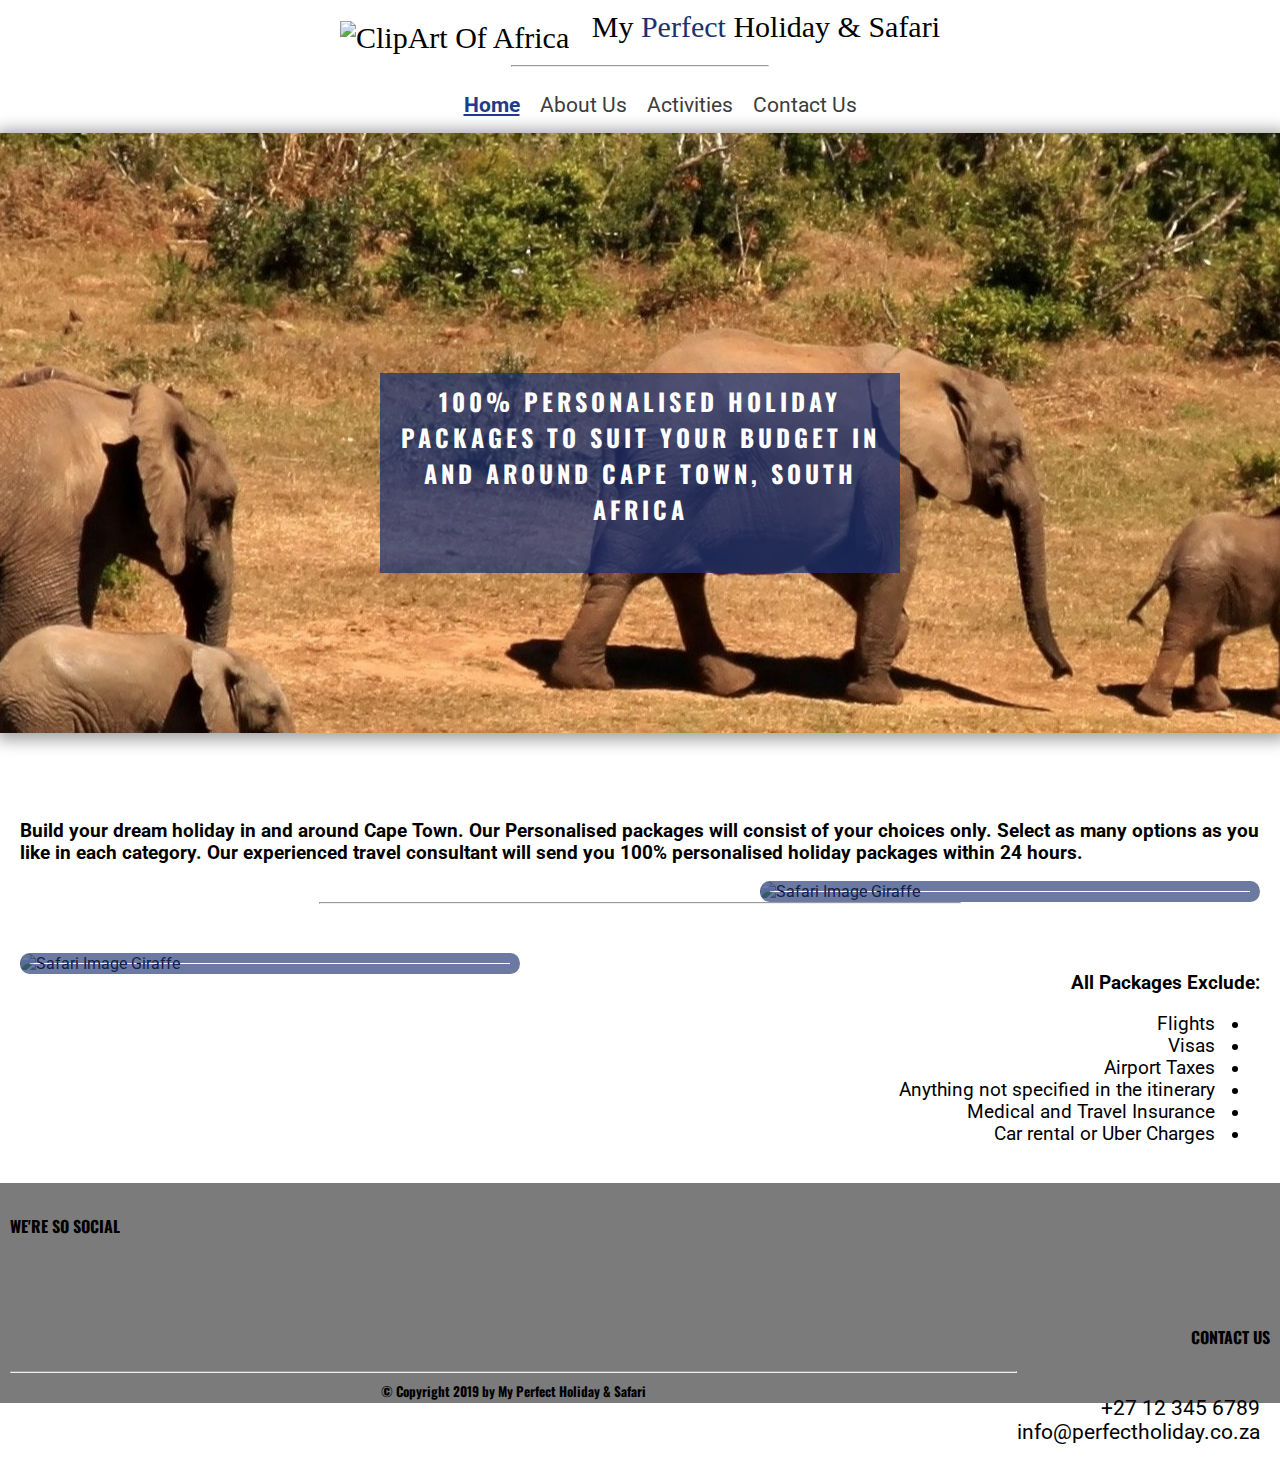
==== index.html @ b5015d18 "Added footer styling and ul" ====
<!DOCTYPE html>
<html lang="en">
<head>
    <meta charset="UTF-8">
    <meta http-equiv="X-UA-Compatible" content="IE=edge">
    <meta name="viewport" content="width=device-width, initial-scale=1.0">
    
    <link href="https://cdn.jsdelivr.net/npm/bootstrap@5.2.0-beta1/dist/css/bootstrap.min.css" rel="stylesheet" integrity="sha384-0evHe/X+R7YkIZDRvuzKMRqM+OrBnVFBL6DOitfPri4tjfHxaWutUpFmBp4vmVor" crossorigin="anonymous">
    <link rel="stylesheet" href="assets/css/styles.css">

    <title>My Perfect Holiday & Safari</title>

</head>
<body>
    <header>
        <!-- Logo -->
        <div id="logo-div">
            <div id="logo">
                <img src="assets/images/africa.svg" alt="ClipArt Of Africa" id="africa-svg">
            </div>
            &nbsp; 
            <div id="logo-text">
                <p>My <span>Perfect</span> Holiday & Safari</p>
            </div>
            <hr>
        </div>
        <!-- Navigation -->
        <nav>
            <ul>
                <li><a href="index.html" id="active">Home</a></li>
                <li><a href="about-us.html">About Us</a></li>
                <li><a href="activities.html">Activities</a></li>
                <li><a href="contact-us.html">Contact Us</a></li>
            </ul>
        </nav>
    </header>

    <!-- Top Image -->
    <section id="top-image-outer">
        <div id="top-image"></div>
        <div id="cover-text">
            <h2>100% Personalised Holiday packages to suit your budget in and around Cape Town, South Africa</h2>
        </div>
    </section>
<br>
    <!-- Information Section -->
    <section class="row info-section">
        <div class="col-md-5">
            <h3>
                Build your dream holiday in and around Cape Town.
                Our Personalised packages will consist of your choices only.
                Select as many options as you like in each category.
                Our experienced travel consultant will send you 100%
                personalised holiday packages within 24 hours.
            </h3>
        </div>
        <div class="col-md-2"></div>
        <div class="col-md-5">
            <img src="assets/images/home-image-1.jpeg" alt="Safari Image Giraffe" class="image-right">
        </div>
    </section>
<br>
    <hr id="info-hr">

    <section class="row info-section">
        <div class="col-md-5">
            <img src="assets/images/home-image-2.jpeg" alt="Safari Image Giraffe" class="image-left">
        </div>
        <div class="col-md-2"></div>
        <div class="col-md-5">
            <h3 id="list">
                All Packages Exclude:
                <ul dir="rtl">
                    <li>&nbsp;Flights</li>
                    <li>&nbsp;Visas</li>
                    <li>&nbsp;Airport Taxes</li>
                    <li>&nbsp;Anything not specified in the itinerary</li>
                    <li>&nbsp;Medical and Travel Insurance</li>
                    <li>&nbsp;Car rental or Uber Charges</li>
                </ul>
            </h3>
        </div>
    </section>

    <!-- Footer -->
    <br>
    <footer>
        <div class="row">
            <div class="col-md-6" id="left">
                <h4>We're So Social</h4>
                <ul>
                    <li><a href="www.facebook.com" target="_blank"><i class="fa-brands fa-facebook"></i></a></li>
                    <li><a href="www.instagram.com" target="_blank"><i class="fa-brands fa-instagram"></i></a></li>
                    <li><a href="www.twitter.com" target="_blank"><i class="fa-brands fa-twitter"></i></a></li>
                    <li><a href="www.pinterest.com" target="_blank"><i class="fa-brands fa-pinterest-p"></i></a></li>
                </ul>
            </div>
            <div class="col-md-6" id="right">
                <h4>Contact Us</h4>
                <ul id="footer-contact">
                    <li>+27 12 345 6789</li>
                    <li><a href="mailto: info@perfectholiday.co.za" type="email">info@perfectholiday.co.za</a></li>
                </ul>
            </div>
        </div>
        <hr>
        <h5>&copy; Copyright 2019 by My Perfect Holiday & Safari</h5>
    </footer>
</body>

<script src="https://kit.fontawesome.com/a8fb30ffb7.js" crossorigin="anonymous"></script>
</html>
---- assets/css/styles.css ----
@import url('https://fonts.googleapis.com/css2?family=Oswald&family=Roboto:wght@300&display=swap');

body {
    margin: 0 auto;
}

/* Header styling */

#logo-div hr {
    width: 20%;
    align-items: center;
    margin: 0 auto;
}

header {
    margin: 0 auto;
    text-align: center;
}

header div {
    display: inline-block;
    margin: 10px 0;
}

#africa-svg {
    height: 50px;
    width: auto;
}

#logo-div {
    width: 100%;
    font-size: 30px;
}

#logo-text {
    text-align: left;
    vertical-align: super;
    margin: 0;
}

#logo-text p {
    transition: .2s all ease-in-out;
}

#logo-text p:hover {
    color: rgb(56, 34, 7);
    cursor: pointer;
}

div p {
    margin: 0;
}

div span {
    color: rgb(29, 49, 111);
}

#active {
    text-decoration: underline;
    color: rgb(32, 59, 139);
    font-weight: bold;
}

nav {
    width: 100%;
}

nav li {
    list-style: none;
    display: inline-block;
    padding: 0 8px;
    transition: .2s all ease-in-out;
}

nav a {
    text-decoration: none;
    font-size: 1.3em;
    color: rgb(60, 60, 60) ;
    font-family: Roboto, sans-serif;
}

nav a:hover {
    color: rgb(60, 60, 60) ;
}

nav li:hover {
    transform: scale(1.1);
}

/* Top Image */

#top-image-outer {
    height: 600px;
    width: 100%;
    overflow: hidden;
    position: relative;
    box-shadow: 2px 2px 15px 5px rgba(0,0,0,0.37);
}

#cover-text, #cover-text h2 {
    color: rgb(255, 255, 255);
    margin: 0;
}

#top-image {
    height: 600px;
    width: 100%;
    background: url("../images/top-image.jpeg") no-repeat center center;

    animation-name: zoom-effect;
    animation-duration: 8s;
    animation-fill-mode: forwards;
    
}

/* Animation keyframes */
@keyframes zoom-effect {
    from {
        transform: scale(1);
    }
    to {
        transform: scale(1.1);
    }
}

#cover-text {
    text-align: center;
    font-size: 100%;
    font-family: oswald, sans-serif;
    text-transform: uppercase;
    letter-spacing: 4px;
    width: 500px;
    height: 180px;
    padding: 10px;
    background-color: rgba(29, 49, 111, 0.736);
    left: 0;
    right: 0;
    top: 40%;
    margin: auto;
    position: absolute;
}
/* Home Info section */
.image-right {
    width: 500px;
    height: auto;
    float: right;
    border-radius: 10px;
    outline: 10px solid rgb(29, 49, 111, 0.65);
    outline-offset: -10px;
}

.image-left {
    width: 500px;
    height: auto;
    float: left;
    border-radius: 10px;
    outline: 10px solid rgb(29, 49, 111, 0.65);
    outline-offset: -10px;
}

.image-right:hover {
    outline: 10px solid rgb(29, 49, 111, 0.8);
    outline-offset: -10px;
}

.image-left:hover {
    outline: 10px solid rgb(29, 49, 111, 0.8);
    outline-offset: -10px;
}

.info-section {
    margin: 20px;
    padding-top: 30px;
    font-family: Roboto, sans-serif;
    vertical-align: middle;
    right: 0;
    left: 0;
}

.card {
    width: 80%;
    height: auto;
}

#info-hr {
    width: 50%;
    align-items: center;
    margin: 0 auto;
}

ul {
    list-style-image: url('../images/elephant-icon.svg');
    font-weight: 400 !important;
}

#list {
    font-weight: bold;
    text-align: right;
}

/* Footer */
footer {
    background-color: rgba(72, 72, 72, 0.722);
    height: 200px;
    font-family: Oswald, sans-serif;
    padding: 10px;
}

footer h4 {
    text-transform: uppercase;
}

footer ul {
    list-style: none;
    font-size: 25px;
    padding: 0;
}

footer li {
    display: inline;
    margin-right: 10px;
}

footer a {
    text-decoration: none;
    color: rgb(0, 0, 0);
    transition: .2s all ease-in-out;
}

footer a:hover {
    color: rgb(32, 59, 139);
}

#right {
    text-align: right;
}

#footer-contact {
    float: right;
    display: grid;
}

#footer-contact li {
    font-size: smaller;
    font-family: Roboto, sans-serif;
}

footer h5 {
    text-align: center;
    margin: 0 auto;
}
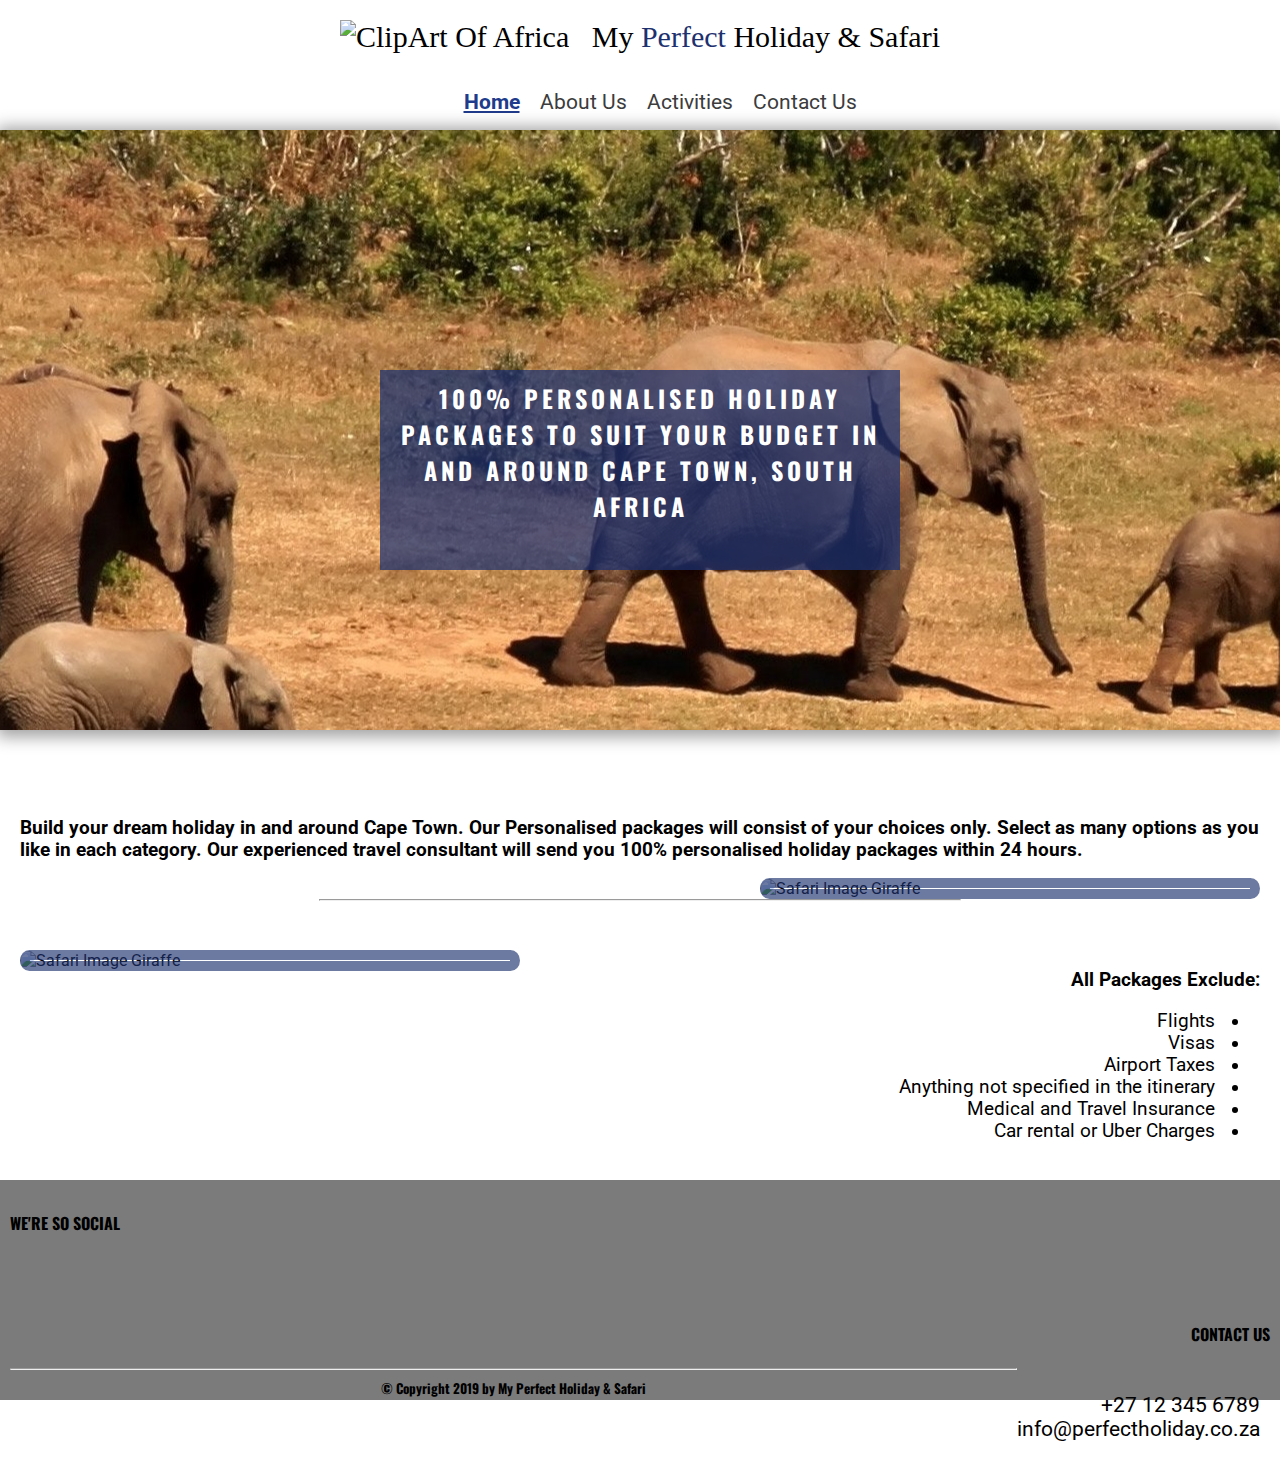
==== commit f00ab5dd: "Added Bootstrap link to all pages and removed vertical align style on header" ====
--- a/index.html
+++ b/index.html
@@ -9,7 +9,6 @@
     <link rel="stylesheet" href="assets/css/styles.css">
 
     <title>My Perfect Holiday & Safari</title>
-
 </head>
 <body>
     <header>
@@ -22,7 +21,6 @@
             <div id="logo-text">
                 <p>My <span>Perfect</span> Holiday & Safari</p>
             </div>
-            <hr>
         </div>
         <!-- Navigation -->
         <nav>
--- a/assets/css/styles.css
+++ b/assets/css/styles.css
@@ -34,7 +34,6 @@
 
 #logo-text {
     text-align: left;
-    vertical-align: super;
     margin: 0;
 }
 
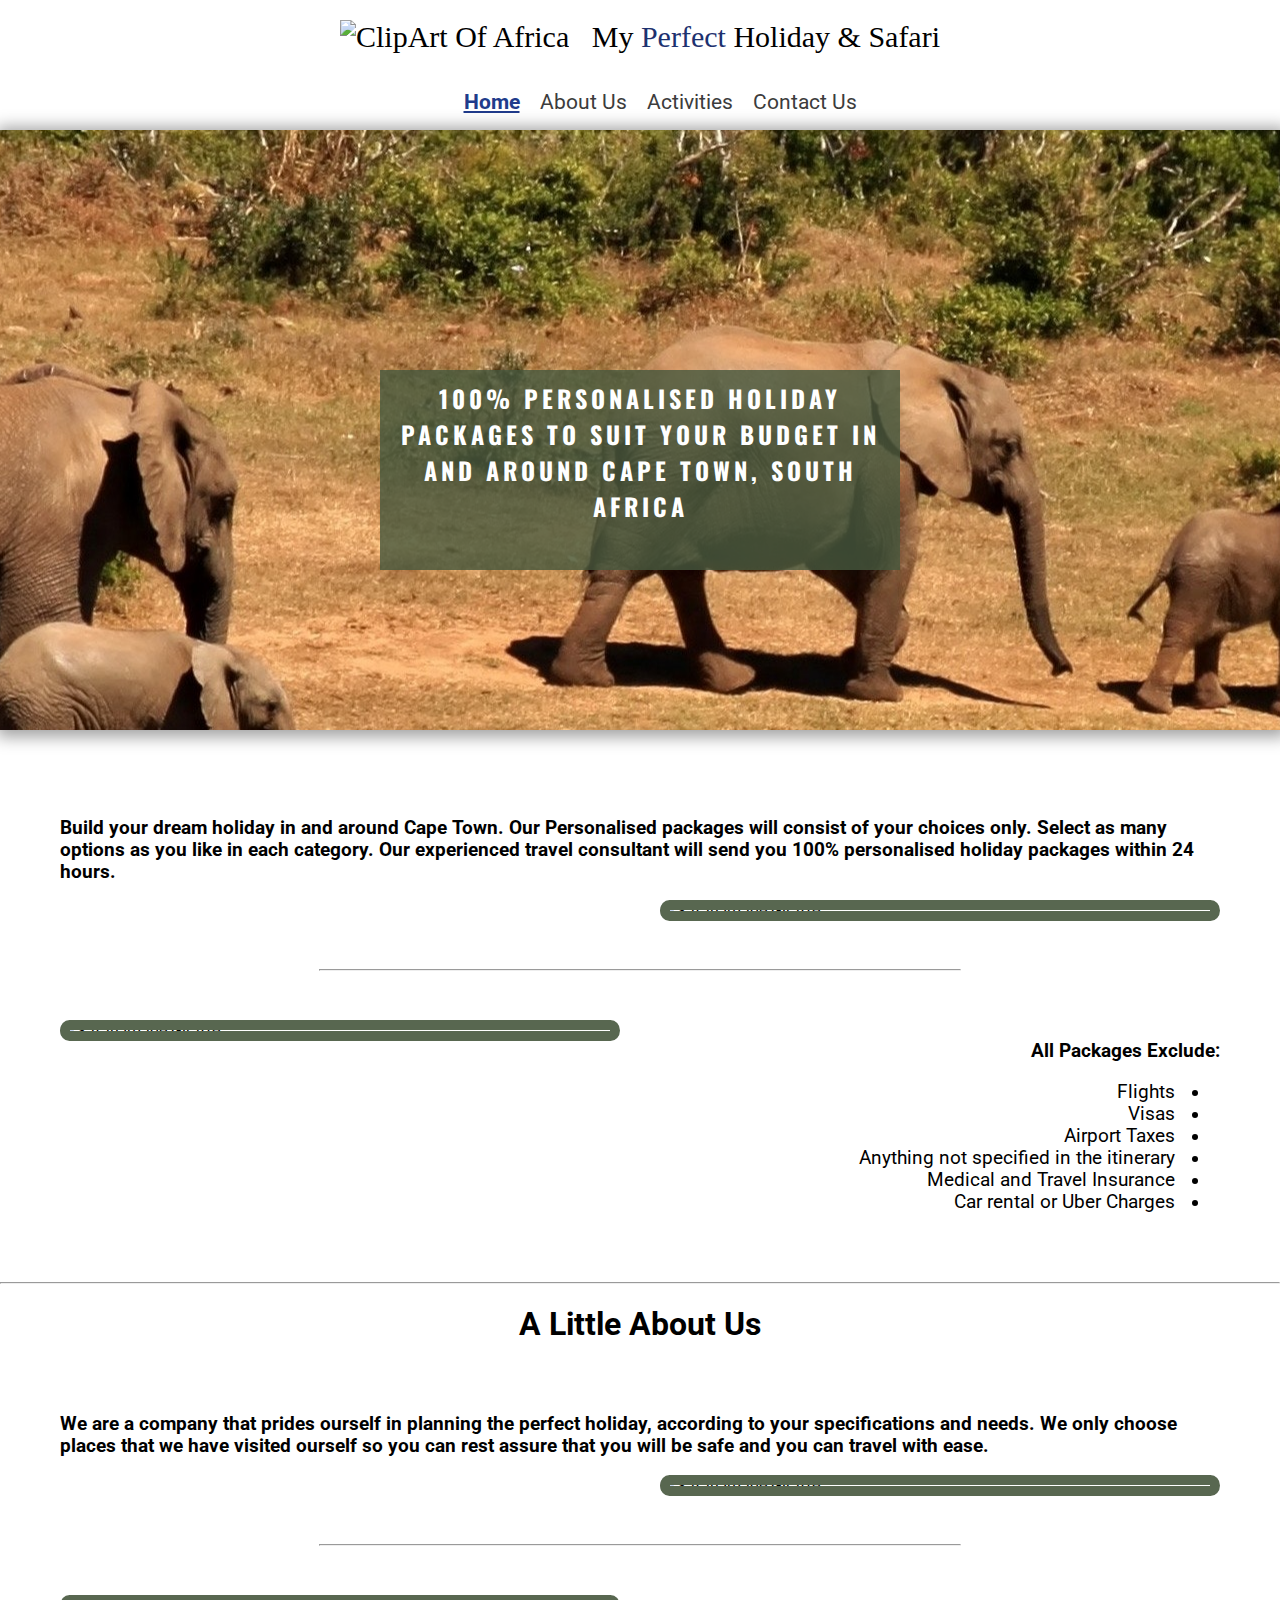
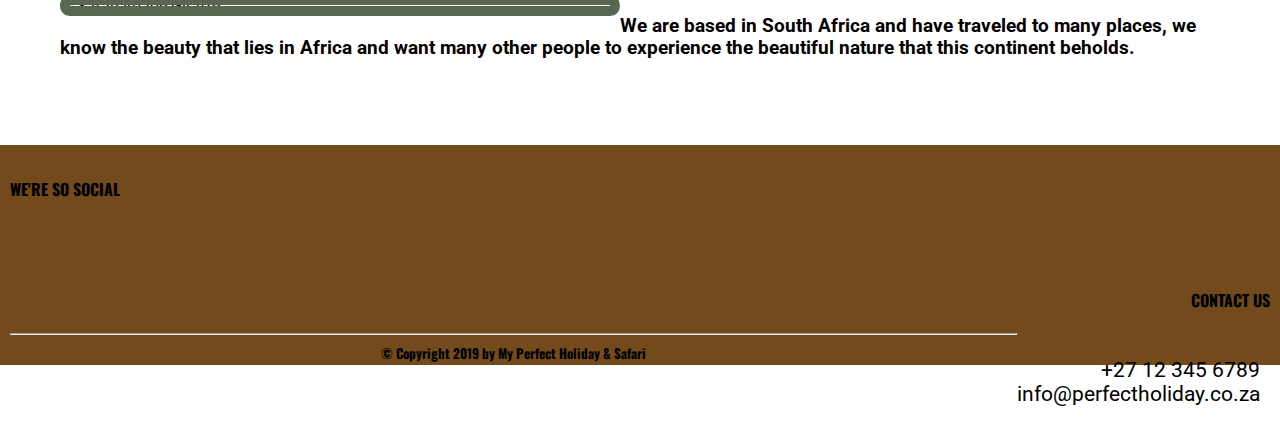
==== commit 31f02f20: "Change Color Scheme on Home page and added info from About Us page to Home Page" ====
--- a/index.html
+++ b/index.html
@@ -79,6 +79,42 @@
             </h3>
         </div>
     </section>
+    <hr>
+    <section>
+        <h1 style="text-align: center; font-family: 'Roboto', sans-serif;">A Little About Us</h1>
+
+        <section class="row info-section">
+            <div class="col-md-5">
+                <h3>
+                    We are a company that prides ourself in planning the perfect holiday, 
+                    according to your specifications and needs. We only choose places that 
+                    we have visited ourself so you can rest assure that you will be safe and you can 
+                    travel with ease.
+                </h3>
+            </div>
+            <div class="col-md-2"></div>
+            <div class="col-md-5">
+                <img src="assets/images/about-us-image-1.jpeg" alt="Safari Image Giraffe" class="image-right">
+            </div>
+        </section>
+        <br>
+        <hr id="info-hr">
+        
+        <section class="row info-section">
+            <div class="col-md-5">
+                <img src="assets/images/about-us-image-2.jpeg" alt="Safari Image Giraffe" class="image-left">
+            </div>
+            <div class="col-md-2"></div>
+            <div class="col-md-5">
+                <h3>
+                    We are based in South Africa and have traveled to many places, 
+                    we know the beauty that lies in Africa and want many other 
+                    people to experience the beautiful nature that this continent beholds. 
+                </h3>
+            </div>
+        </section>
+        
+    </section>
 
     <!-- Footer -->
     <br>
@@ -87,7 +123,7 @@
             <div class="col-md-6" id="left">
                 <h4>We're So Social</h4>
                 <ul>
-                    <li><a href="www.facebook.com" target="_blank"><i class="fa-brands fa-facebook"></i></a></li>
+                    <li><a class="social-links" href="www.facebook.com" target="_blank"><i class="fa-brands fa-facebook"></i></a></li>
                     <li><a href="www.instagram.com" target="_blank"><i class="fa-brands fa-instagram"></i></a></li>
                     <li><a href="www.twitter.com" target="_blank"><i class="fa-brands fa-twitter"></i></a></li>
                     <li><a href="www.pinterest.com" target="_blank"><i class="fa-brands fa-pinterest-p"></i></a></li>
--- a/assets/css/styles.css
+++ b/assets/css/styles.css
@@ -74,12 +74,12 @@
 nav a {
     text-decoration: none;
     font-size: 1.3em;
-    color: rgb(60, 60, 60) ;
+    color: rgb(60, 60, 60);
     font-family: Roboto, sans-serif;
 }
 
 nav a:hover {
-    color: rgb(60, 60, 60) ;
+    color: rgb(60, 60, 60);
 }
 
 nav li:hover {
@@ -93,10 +93,11 @@
     width: 100%;
     overflow: hidden;
     position: relative;
-    box-shadow: 2px 2px 15px 5px rgba(0,0,0,0.37);
-}
-
-#cover-text, #cover-text h2 {
+    box-shadow: 2px 2px 15px 5px rgba(0, 0, 0, 0.37);
+}
+
+#cover-text,
+#cover-text h2 {
     color: rgb(255, 255, 255);
     margin: 0;
 }
@@ -109,7 +110,7 @@
     animation-name: zoom-effect;
     animation-duration: 8s;
     animation-fill-mode: forwards;
-    
+
 }
 
 /* Animation keyframes */
@@ -117,6 +118,7 @@
     from {
         transform: scale(1);
     }
+
     to {
         transform: scale(1.1);
     }
@@ -131,44 +133,46 @@
     width: 500px;
     height: 180px;
     padding: 10px;
-    background-color: rgba(29, 49, 111, 0.736);
+    background-color: #47583ece;
     left: 0;
     right: 0;
     top: 40%;
     margin: auto;
     position: absolute;
 }
+
 /* Home Info section */
 .image-right {
-    width: 500px;
+    width: 560px;
     height: auto;
     float: right;
     border-radius: 10px;
-    outline: 10px solid rgb(29, 49, 111, 0.65);
+    outline: 10px solid #586750;
     outline-offset: -10px;
 }
 
 .image-left {
-    width: 500px;
+    width: 560px;
     height: auto;
     float: left;
     border-radius: 10px;
-    outline: 10px solid rgb(29, 49, 111, 0.65);
+    outline: 10px solid #586750;;
     outline-offset: -10px;
 }
 
 .image-right:hover {
-    outline: 10px solid rgb(29, 49, 111, 0.8);
+    outline: 10px solid #586750c9;
     outline-offset: -10px;
 }
 
 .image-left:hover {
-    outline: 10px solid rgb(29, 49, 111, 0.8);
+    outline: 10px solid #586750c9;
     outline-offset: -10px;
 }
 
 .info-section {
     margin: 20px;
+    padding: 30px 40px 30px 40px;
     padding-top: 30px;
     font-family: Roboto, sans-serif;
     vertical-align: middle;
@@ -197,12 +201,156 @@
     text-align: right;
 }
 
+/* Activities Page */
+section .activities-header {
+    text-align: center;
+    font-family: 'Oswald', sans-serif;
+}
+
+.button-style {
+    background-color: transparent;
+    border: none;
+    padding: 0;
+    margin: 0;
+}
+
+.info-style {
+    margin: 20px;
+}
+
+.button-image {
+    width: 400px;
+    border-radius: 20px;
+    margin: 30px;
+}
+
+.card-style, .front, .back {
+	width: 360px;
+	height: 360px;
+}
+.card-style {
+	margin: 10px;
+    display: inline-block;
+}
+.front {
+	box-sizing: border-box;
+	padding: 2rem;
+	border-radius: 4px;
+	box-shadow: 0 1rem 2rem rgba(0, 0, 0, .25);
+
+	font-size: 2rem;
+	color: #fff;
+	text-transform: uppercase;
+	text-align: center;
+}
+.back {
+	box-sizing: border-box;
+	padding: 2rem;
+	border-radius: 4px;
+	box-shadow: 0 1rem 2rem rgba(0, 0, 0, .25);
+    overflow: scroll;
+
+    font-size: medium;
+    color: black;
+
+}
+.front, .back {
+	position: absolute;
+	top: 0;
+	left: 0;
+	backface-visibility: hidden;
+	overflow: hidden;
+	transition: transform .8s ease;
+}
+.back {
+	transform: rotateY(180deg);
+}
+.card-style:hover .front {
+	transform: rotateY(-180deg);
+}
+.card-style:hover .back {
+	transform: rotateY(0deg);
+}
+
+.card-style {
+	perspective: 75rem;
+}
+
+
+/* Conact Us */
+.contact-form label {
+    color: rgb(112, 58, 0);
+}
+
+.button-form {
+    width: 100%;
+    display: inline-block;
+}
+
+#submit {
+    background-color: rgb(112, 58, 0);
+    border: none;
+    border-radius: 10px;
+    color: #fff;
+    width: 49%;
+    transition: .2s all ease-in-out;
+}
+
+#reset {
+    background-color: rgb(41, 74, 170);
+    border: none;
+    border-radius: 10px;
+    color: #fff;
+    width: 49%;
+    transition: .2s all ease-in-out;
+}
+
+#submit:hover {
+    transform: scale(1.02);
+    background-color: rgba(112, 58, 0, 0.657);
+}
+
+#reset:hover {
+
+    transform: scale(1.02);
+    background-color: rgba(41, 73, 170, 0.65);
+}
+
+.contact-list {
+    list-style: none;
+    padding: 0;
+}
+
+.contact-style {
+    width: 100%;
+    margin-bottom: 30px;
+}
+
+.contact-label {
+    color: rgb(110, 71, 0);
+    font-weight: 800;
+}
+
+#contact-map {
+    width: 100%;
+    height: 358px;
+    border: 4px solid rgba(2, 2, 2, 0.624);
+    border-radius: 10px;
+}
+
+#gmap-frame {
+    width: 100%;
+    height: 350px;
+    border-radius: 10px;
+}
+
 /* Footer */
 footer {
-    background-color: rgba(72, 72, 72, 0.722);
+    background-color: #724A1B;
     height: 200px;
     font-family: Oswald, sans-serif;
     padding: 10px;
+    color: black;
 }
 
 footer h4 {
@@ -227,9 +375,16 @@
 }
 
 footer a:hover {
-    color: rgb(32, 59, 139);
-}
-
+    color: #1e4808;
+}
+
+footer i {
+    transition: .3s all ease-in-out;
+}
+
+footer i:hover {
+    transform: scale(1.1) rotate(30deg);
+}
 #right {
     text-align: right;
 }
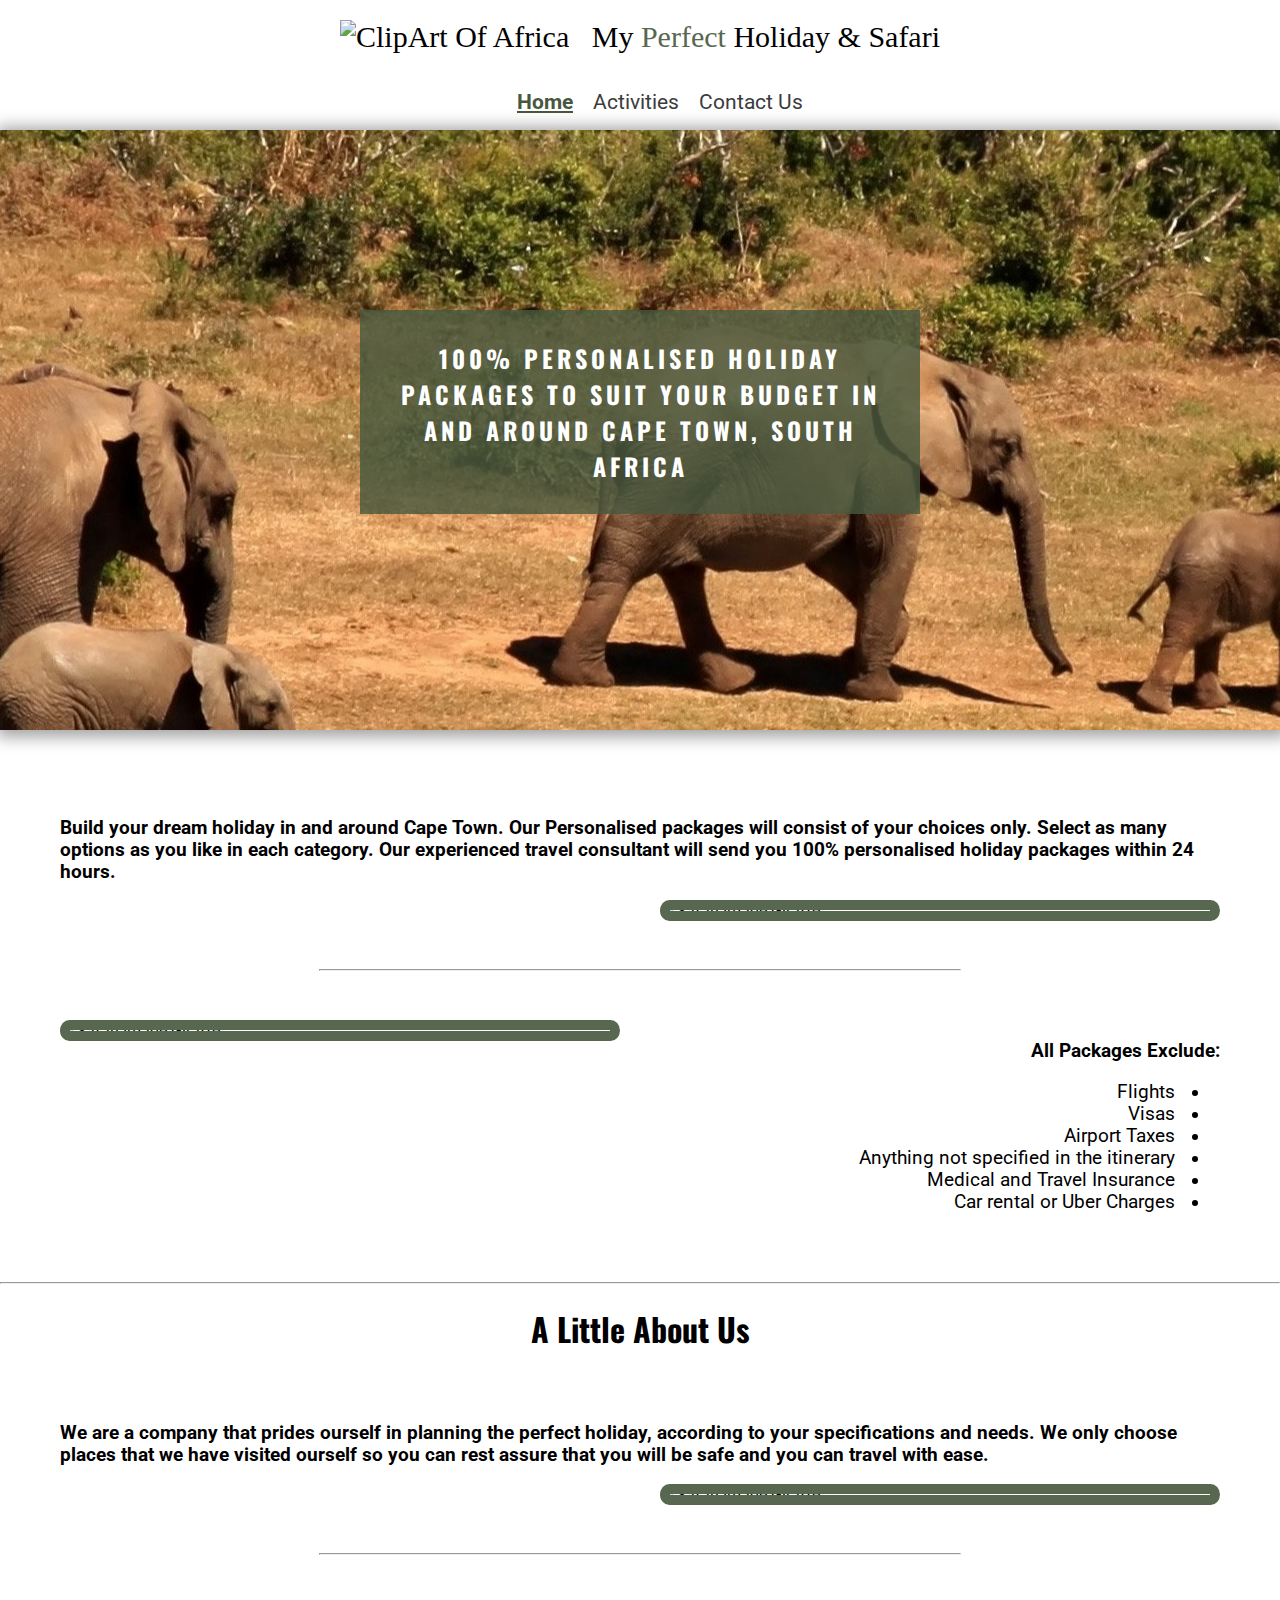
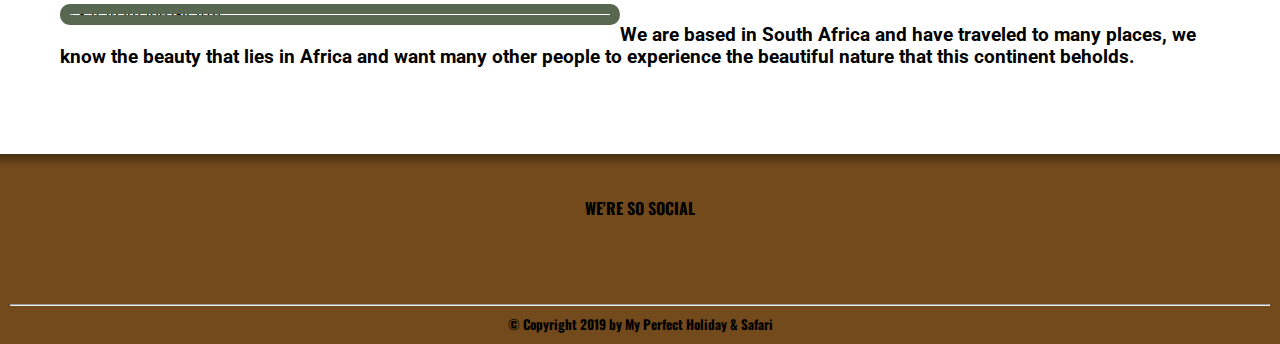
==== commit b45ded8d: "Changed styling for footer to look more clean" ====
--- a/index.html
+++ b/index.html
@@ -26,7 +26,6 @@
         <nav>
             <ul>
                 <li><a href="index.html" id="active">Home</a></li>
-                <li><a href="about-us.html">About Us</a></li>
                 <li><a href="activities.html">Activities</a></li>
                 <li><a href="contact-us.html">Contact Us</a></li>
             </ul>
@@ -54,7 +53,7 @@
         </div>
         <div class="col-md-2"></div>
         <div class="col-md-5">
-            <img src="assets/images/home-image-1.jpeg" alt="Safari Image Giraffe" class="image-right">
+            <img src="assets/images/home-image-1.jpeg" alt="Safari Image Giraffe" class="image-right img-fluid">
         </div>
     </section>
 <br>
@@ -62,7 +61,7 @@
 
     <section class="row info-section">
         <div class="col-md-5">
-            <img src="assets/images/home-image-2.jpeg" alt="Safari Image Giraffe" class="image-left">
+            <img src="assets/images/home-image-2.jpeg" alt="Safari Image Giraffe" class="image-left img-fluid">
         </div>
         <div class="col-md-2"></div>
         <div class="col-md-5">
@@ -81,7 +80,7 @@
     </section>
     <hr>
     <section>
-        <h1 style="text-align: center; font-family: 'Roboto', sans-serif;">A Little About Us</h1>
+        <h1>A Little About Us</h1>
 
         <section class="row info-section">
             <div class="col-md-5">
@@ -94,7 +93,7 @@
             </div>
             <div class="col-md-2"></div>
             <div class="col-md-5">
-                <img src="assets/images/about-us-image-1.jpeg" alt="Safari Image Giraffe" class="image-right">
+                <img src="assets/images/about-us-image-1.jpeg" alt="Safari Image Giraffe" class="image-right img-fluid">
             </div>
         </section>
         <br>
@@ -102,7 +101,7 @@
         
         <section class="row info-section">
             <div class="col-md-5">
-                <img src="assets/images/about-us-image-2.jpeg" alt="Safari Image Giraffe" class="image-left">
+                <img src="assets/images/about-us-image-2.jpeg" alt="Safari Image Giraffe" class="image-left img-fluid">
             </div>
             <div class="col-md-2"></div>
             <div class="col-md-5">
@@ -119,24 +118,13 @@
     <!-- Footer -->
     <br>
     <footer>
-        <div class="row">
-            <div class="col-md-6" id="left">
-                <h4>We're So Social</h4>
-                <ul>
-                    <li><a class="social-links" href="www.facebook.com" target="_blank"><i class="fa-brands fa-facebook"></i></a></li>
-                    <li><a href="www.instagram.com" target="_blank"><i class="fa-brands fa-instagram"></i></a></li>
-                    <li><a href="www.twitter.com" target="_blank"><i class="fa-brands fa-twitter"></i></a></li>
-                    <li><a href="www.pinterest.com" target="_blank"><i class="fa-brands fa-pinterest-p"></i></a></li>
-                </ul>
-            </div>
-            <div class="col-md-6" id="right">
-                <h4>Contact Us</h4>
-                <ul id="footer-contact">
-                    <li>+27 12 345 6789</li>
-                    <li><a href="mailto: info@perfectholiday.co.za" type="email">info@perfectholiday.co.za</a></li>
-                </ul>
-            </div>
-        </div>
+        <h4>We're So Social</h4>
+        <ul class="social-networks">
+            <li><a class="social-links" href="www.facebook.com" target="_blank"><i class="fa-brands fa-facebook"></i></a></li>
+            <li><a href="www.instagram.com" target="_blank"><i class="fa-brands fa-instagram"></i></a></li>
+            <li><a href="www.twitter.com" target="_blank"><i class="fa-brands fa-twitter"></i></a></li>
+            <li><a href="www.pinterest.com" target="_blank"><i class="fa-brands fa-pinterest-p"></i></a></li>
+        </ul>
         <hr>
         <h5>&copy; Copyright 2019 by My Perfect Holiday & Safari</h5>
     </footer>
--- a/assets/css/styles.css
+++ b/assets/css/styles.css
@@ -51,12 +51,12 @@
 }
 
 div span {
-    color: rgb(29, 49, 111);
+    color: #586750;
 }
 
 #active {
     text-decoration: underline;
-    color: rgb(32, 59, 139);
+    color: #47583E;
     font-weight: bold;
 }
 
@@ -131,12 +131,12 @@
     text-transform: uppercase;
     letter-spacing: 4px;
     width: 500px;
-    height: 180px;
-    padding: 10px;
+    height: auto;
+    padding: 30px;
     background-color: #47583ece;
     left: 0;
     right: 0;
-    top: 40%;
+    top: 30%;
     margin: auto;
     position: absolute;
 }
@@ -201,6 +201,11 @@
     text-align: right;
 }
 
+section h1 {
+    font-family: 'Oswald', sans serif ;
+    text-align: center;
+}
+
 /* Activities Page */
 section .activities-header {
     text-align: center;
@@ -216,6 +221,10 @@
 
 .info-style {
     margin: 20px;
+}
+
+.info-style div {
+    text-align: center;
 }
 
 .button-image {
@@ -292,16 +301,7 @@
     border: none;
     border-radius: 10px;
     color: #fff;
-    width: 49%;
-    transition: .2s all ease-in-out;
-}
-
-#reset {
-    background-color: rgb(41, 74, 170);
-    border: none;
-    border-radius: 10px;
-    color: #fff;
-    width: 49%;
+    width: 100%;
     transition: .2s all ease-in-out;
 }
 
@@ -310,12 +310,6 @@
     background-color: rgba(112, 58, 0, 0.657);
 }
 
-#reset:hover {
-
-    transform: scale(1.02);
-    background-color: rgba(41, 73, 170, 0.65);
-}
-
 .contact-list {
     list-style: none;
     padding: 0;
@@ -344,28 +338,46 @@
     border-radius: 10px;
 }
 
+.contact-list a {
+    color: #47583E;
+    text-decoration: none;
+}
+
+.contact-list a:hover {
+    color: #0a1d00;
+    text-decoration: underline;
+}
+
+
 /* Footer */
+
+.social-networks {
+    text-align: center;
+}
+
+.social-networks > li {
+    display: inline;
+}
+
+.social-networks i {
+    font-size: 200%;
+    margin: 1%;
+    padding: 2%;
+}
+
 footer {
     background-color: #724A1B;
-    height: 200px;
+    height: auto;
     font-family: Oswald, sans-serif;
     padding: 10px;
     color: black;
+    box-shadow: inset 0px 20px 7px -13px rgba(0,0,0,0.33);
 }
 
 footer h4 {
     text-transform: uppercase;
-}
-
-footer ul {
-    list-style: none;
-    font-size: 25px;
-    padding: 0;
-}
-
-footer li {
-    display: inline;
-    margin-right: 10px;
+    text-align: center;
+    padding-top: 10px;
 }
 
 footer a {
@@ -385,19 +397,6 @@
 footer i:hover {
     transform: scale(1.1) rotate(30deg);
 }
-#right {
-    text-align: right;
-}
-
-#footer-contact {
-    float: right;
-    display: grid;
-}
-
-#footer-contact li {
-    font-size: smaller;
-    font-family: Roboto, sans-serif;
-}
 
 footer h5 {
     text-align: center;
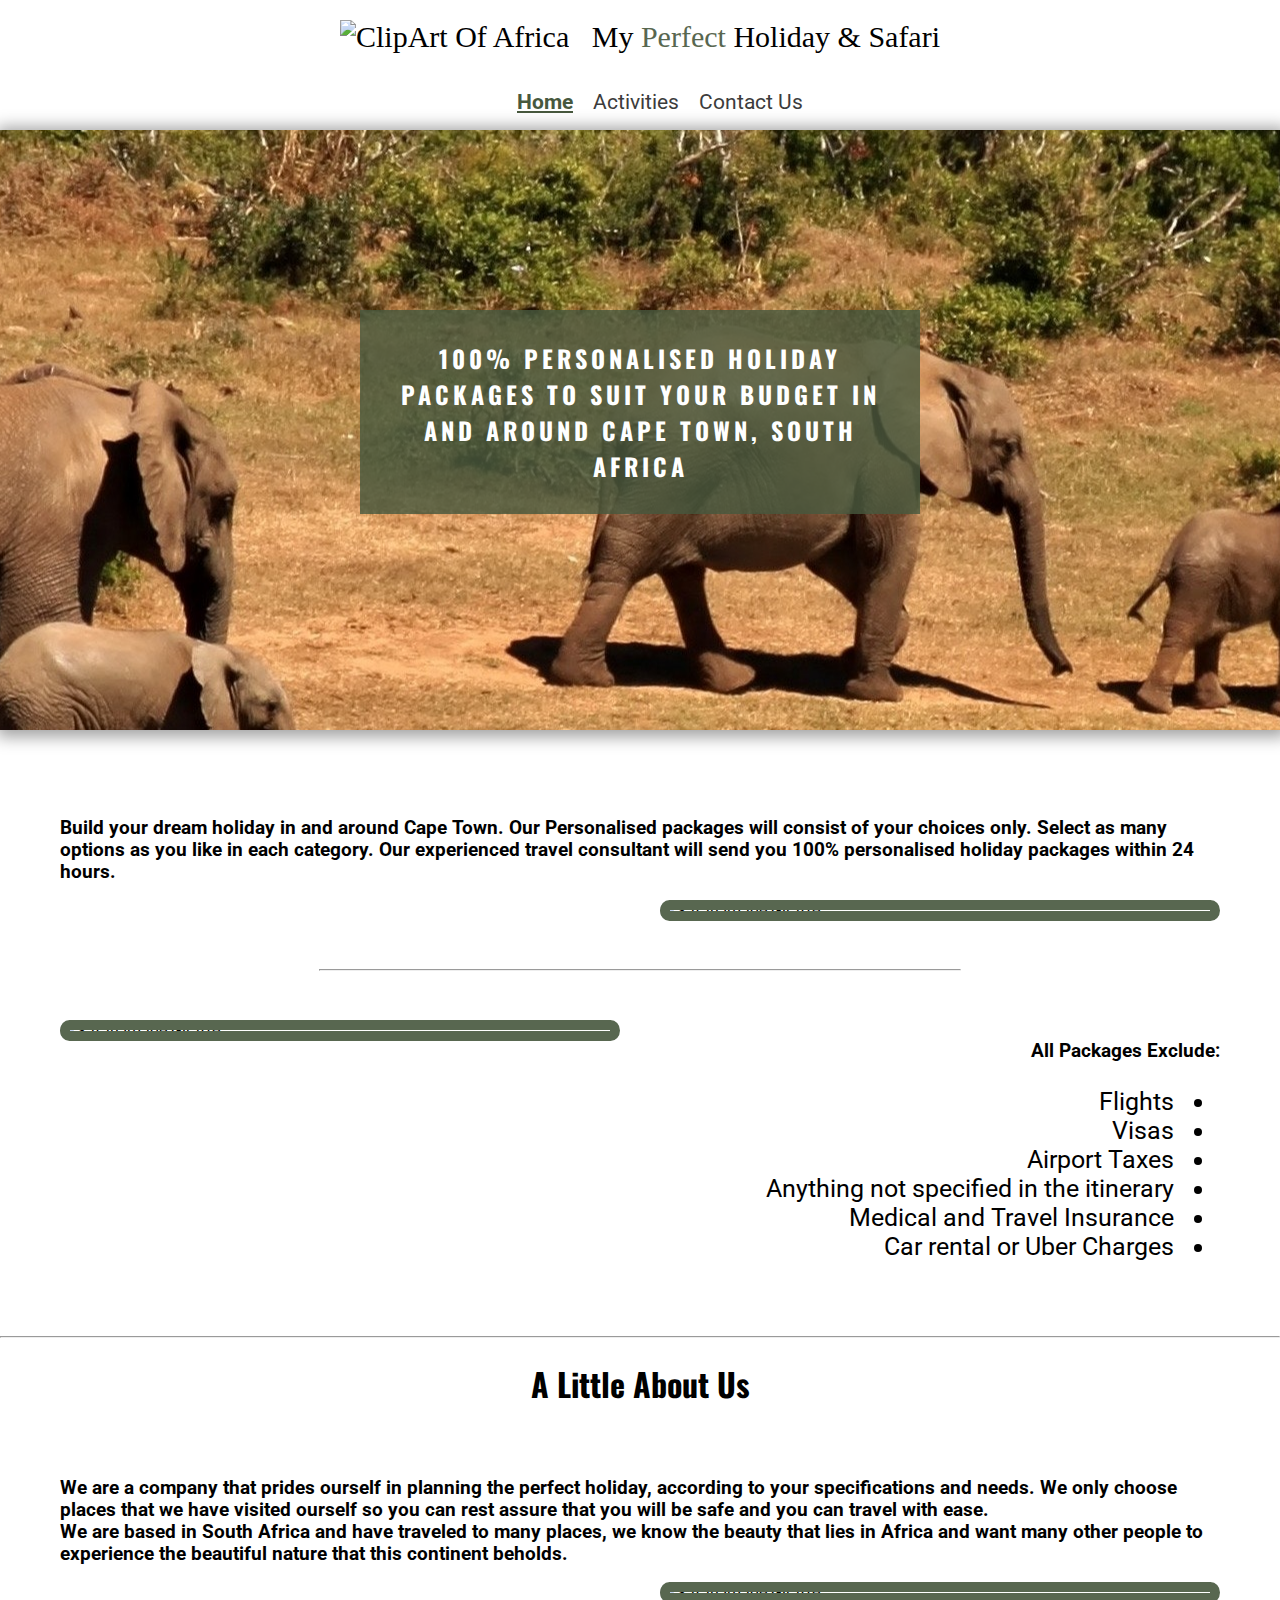
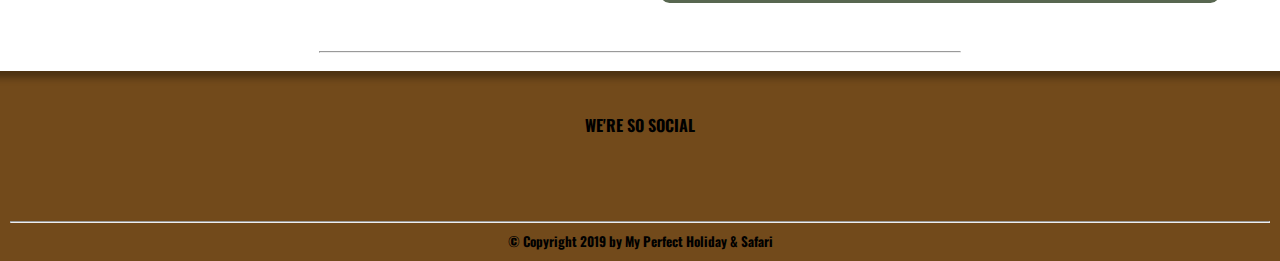
==== commit 02750627: "Fixed links in Footer" ====
--- a/index.html
+++ b/index.html
@@ -42,7 +42,7 @@
 <br>
     <!-- Information Section -->
     <section class="row info-section">
-        <div class="col-md-5">
+        <div class="col-md-6">
             <h3>
                 Build your dream holiday in and around Cape Town.
                 Our Personalised packages will consist of your choices only.
@@ -51,31 +51,31 @@
                 personalised holiday packages within 24 hours.
             </h3>
         </div>
-        <div class="col-md-2"></div>
-        <div class="col-md-5">
+
+        <div class="col-md-6">
             <img src="assets/images/home-image-1.jpeg" alt="Safari Image Giraffe" class="image-right img-fluid">
         </div>
     </section>
 <br>
-    <hr id="info-hr">
+    <hr class="info-hr">
 
     <section class="row info-section">
-        <div class="col-md-5">
+        <div class="col-md-6">
             <img src="assets/images/home-image-2.jpeg" alt="Safari Image Giraffe" class="image-left img-fluid">
         </div>
-        <div class="col-md-2"></div>
-        <div class="col-md-5">
+        
+        <div class="col-md-6">
             <h3 id="list">
                 All Packages Exclude:
-                <ul dir="rtl">
-                    <li>&nbsp;Flights</li>
-                    <li>&nbsp;Visas</li>
-                    <li>&nbsp;Airport Taxes</li>
-                    <li>&nbsp;Anything not specified in the itinerary</li>
-                    <li>&nbsp;Medical and Travel Insurance</li>
-                    <li>&nbsp;Car rental or Uber Charges</li>
-                </ul>
             </h3>
+            <ul dir="rtl" style="font-size: 25px;">
+                <li>&nbsp;Flights</li>
+                <li>&nbsp;Visas</li>
+                <li>&nbsp;Airport Taxes</li>
+                <li>&nbsp;Anything not specified in the itinerary</li>
+                <li>&nbsp;Medical and Travel Insurance</li>
+                <li>&nbsp;Car rental or Uber Charges</li>
+            </ul>
         </div>
     </section>
     <hr>
@@ -83,52 +83,43 @@
         <h1>A Little About Us</h1>
 
         <section class="row info-section">
-            <div class="col-md-5">
+            <div class="col-md-6">
                 <h3>
                     We are a company that prides ourself in planning the perfect holiday, 
                     according to your specifications and needs. We only choose places that 
                     we have visited ourself so you can rest assure that you will be safe and you can 
-                    travel with ease.
-                </h3>
-            </div>
-            <div class="col-md-2"></div>
-            <div class="col-md-5">
-                <img src="assets/images/about-us-image-1.jpeg" alt="Safari Image Giraffe" class="image-right img-fluid">
-            </div>
-        </section>
-        <br>
-        <hr id="info-hr">
-        
-        <section class="row info-section">
-            <div class="col-md-5">
-                <img src="assets/images/about-us-image-2.jpeg" alt="Safari Image Giraffe" class="image-left img-fluid">
-            </div>
-            <div class="col-md-2"></div>
-            <div class="col-md-5">
-                <h3>
+                    travel with ease. <br>
                     We are based in South Africa and have traveled to many places, 
                     we know the beauty that lies in Africa and want many other 
                     people to experience the beautiful nature that this continent beholds. 
                 </h3>
             </div>
+            
+            <div class="col-md-6">
+                <img src="assets/images/about-us-image-1.jpeg" alt="Safari Image Giraffe" class="image-right img-fluid">
+            </div>
         </section>
+        <br>
+        <hr class="info-hr">
         
     </section>
-
+    <button onclick="topFunction()" id="top-button" title="Go to top"><i class="fa-solid fa-circle-up"></i></button>
     <!-- Footer -->
     <br>
     <footer>
         <h4>We're So Social</h4>
         <ul class="social-networks">
-            <li><a class="social-links" href="www.facebook.com" target="_blank"><i class="fa-brands fa-facebook"></i></a></li>
-            <li><a href="www.instagram.com" target="_blank"><i class="fa-brands fa-instagram"></i></a></li>
-            <li><a href="www.twitter.com" target="_blank"><i class="fa-brands fa-twitter"></i></a></li>
-            <li><a href="www.pinterest.com" target="_blank"><i class="fa-brands fa-pinterest-p"></i></a></li>
+            <li><a href="https://facebook.com" target="_blank"><i class="fa-brands fa-facebook"></i></a></li>
+            <li><a href="https://instagram.com" target="_blank"><i class="fa-brands fa-instagram"></i></a></li>
+            <li><a href="https://twitter.com" target="_blank"><i class="fa-brands fa-twitter"></i></a></li>
+            <li><a href="https://pinterest.com" target="_blank"><i class="fa-brands fa-pinterest-p"></i></a></li>
         </ul>
         <hr>
         <h5>&copy; Copyright 2019 by My Perfect Holiday & Safari</h5>
     </footer>
+    
+    <script src="assets/js/script.js"></script>
+    <script src="https://kit.fontawesome.com/a8fb30ffb7.js" crossorigin="anonymous"></script>
 </body>
 
-<script src="https://kit.fontawesome.com/a8fb30ffb7.js" crossorigin="anonymous"></script>
 </html>--- a/assets/css/styles.css
+++ b/assets/css/styles.css
@@ -2,6 +2,7 @@
 
 body {
     margin: 0 auto;
+    scroll-behavior: smooth;
 }
 
 /* Header styling */
@@ -141,6 +142,13 @@
     position: absolute;
 }
 
+@media only screen and (max-width: 532px)  {
+    #cover-text {
+        width: 100%;
+        text-align: center;
+    }
+}
+
 /* Home Info section */
 .image-right {
     width: 560px;
@@ -156,7 +164,8 @@
     height: auto;
     float: left;
     border-radius: 10px;
-    outline: 10px solid #586750;;
+    outline: 10px solid #586750;
+    ;
     outline-offset: -10px;
 }
 
@@ -185,7 +194,7 @@
     height: auto;
 }
 
-#info-hr {
+.info-hr {
     width: 50%;
     align-items: center;
     margin: 0 auto;
@@ -202,7 +211,7 @@
 }
 
 section h1 {
-    font-family: 'Oswald', sans serif ;
+    font-family: 'Oswald', sans serif;
     text-align: center;
 }
 
@@ -233,56 +242,66 @@
     margin: 30px;
 }
 
-.card-style, .front, .back {
-	width: 360px;
-	height: 360px;
-}
+.card-style,
+.front,
+.back {
+    width: 360px;
+    height: 360px;
+}
+
 .card-style {
-	margin: 10px;
+    margin: 10px;
     display: inline-block;
 }
+
 .front {
-	box-sizing: border-box;
-	padding: 2rem;
-	border-radius: 4px;
-	box-shadow: 0 1rem 2rem rgba(0, 0, 0, .25);
-
-	font-size: 2rem;
-	color: #fff;
-	text-transform: uppercase;
-	text-align: center;
-}
+    box-sizing: border-box;
+    padding: 2rem;
+    border-radius: 4px;
+    box-shadow: 0 1rem 2rem rgba(0, 0, 0, .25);
+
+    font-size: 2rem;
+    color: #fff;
+    text-transform: uppercase;
+    text-align: center;
+}
+
 .back {
-	box-sizing: border-box;
-	padding: 2rem;
-	border-radius: 4px;
-	box-shadow: 0 1rem 2rem rgba(0, 0, 0, .25);
+    box-sizing: border-box;
+    padding: 2rem;
+    border-radius: 4px;
+    box-shadow: 0 1rem 2rem rgba(0, 0, 0, .25);
     overflow: scroll;
 
     font-size: medium;
     color: black;
 
 }
-.front, .back {
-	position: absolute;
-	top: 0;
-	left: 0;
-	backface-visibility: hidden;
-	overflow: hidden;
-	transition: transform .8s ease;
-}
+
+.front,
 .back {
-	transform: rotateY(180deg);
-}
+    position: absolute;
+    top: 0;
+    left: 0;
+    backface-visibility: hidden;
+    overflow: hidden;
+    transition: transform .8s ease;
+}
+
+.back {
+    transform: rotateY(180deg);
+}
+
 .card-style:hover .front {
-	transform: rotateY(-180deg);
-}
+    transform: rotateY(-180deg);
+}
+
 .card-style:hover .back {
-	transform: rotateY(0deg);
+    transform: rotateY(0deg);
 }
 
 .card-style {
-	perspective: 75rem;
+    perspective: 75rem;
 }
 
 
@@ -348,6 +367,31 @@
     text-decoration: underline;
 }
 
+#video-style {
+    padding: 0 40px;
+    margin: 0;
+    font-family: 'Roboto', sans-serif;
+    font-size: 18px;
+}
+
+#top-button {
+  display: none;
+  position: fixed;
+  bottom: 20px;
+  right: 30px;
+  z-index: 99;
+  font-size: 18px;
+  border: none;
+  outline: none;
+  background-color: transparent;
+  color: #705732;
+  cursor: pointer;
+  font-size: 40px;
+}
+
+#top-button:hover {
+  color: #705732a5;
+}
 
 /* Footer */
 
@@ -355,7 +399,7 @@
     text-align: center;
 }
 
-.social-networks > li {
+.social-networks>li {
     display: inline;
 }
 
@@ -371,7 +415,7 @@
     font-family: Oswald, sans-serif;
     padding: 10px;
     color: black;
-    box-shadow: inset 0px 20px 7px -13px rgba(0,0,0,0.33);
+    box-shadow: inset 0px 20px 7px -13px rgba(0, 0, 0, 0.33);
 }
 
 footer h4 {
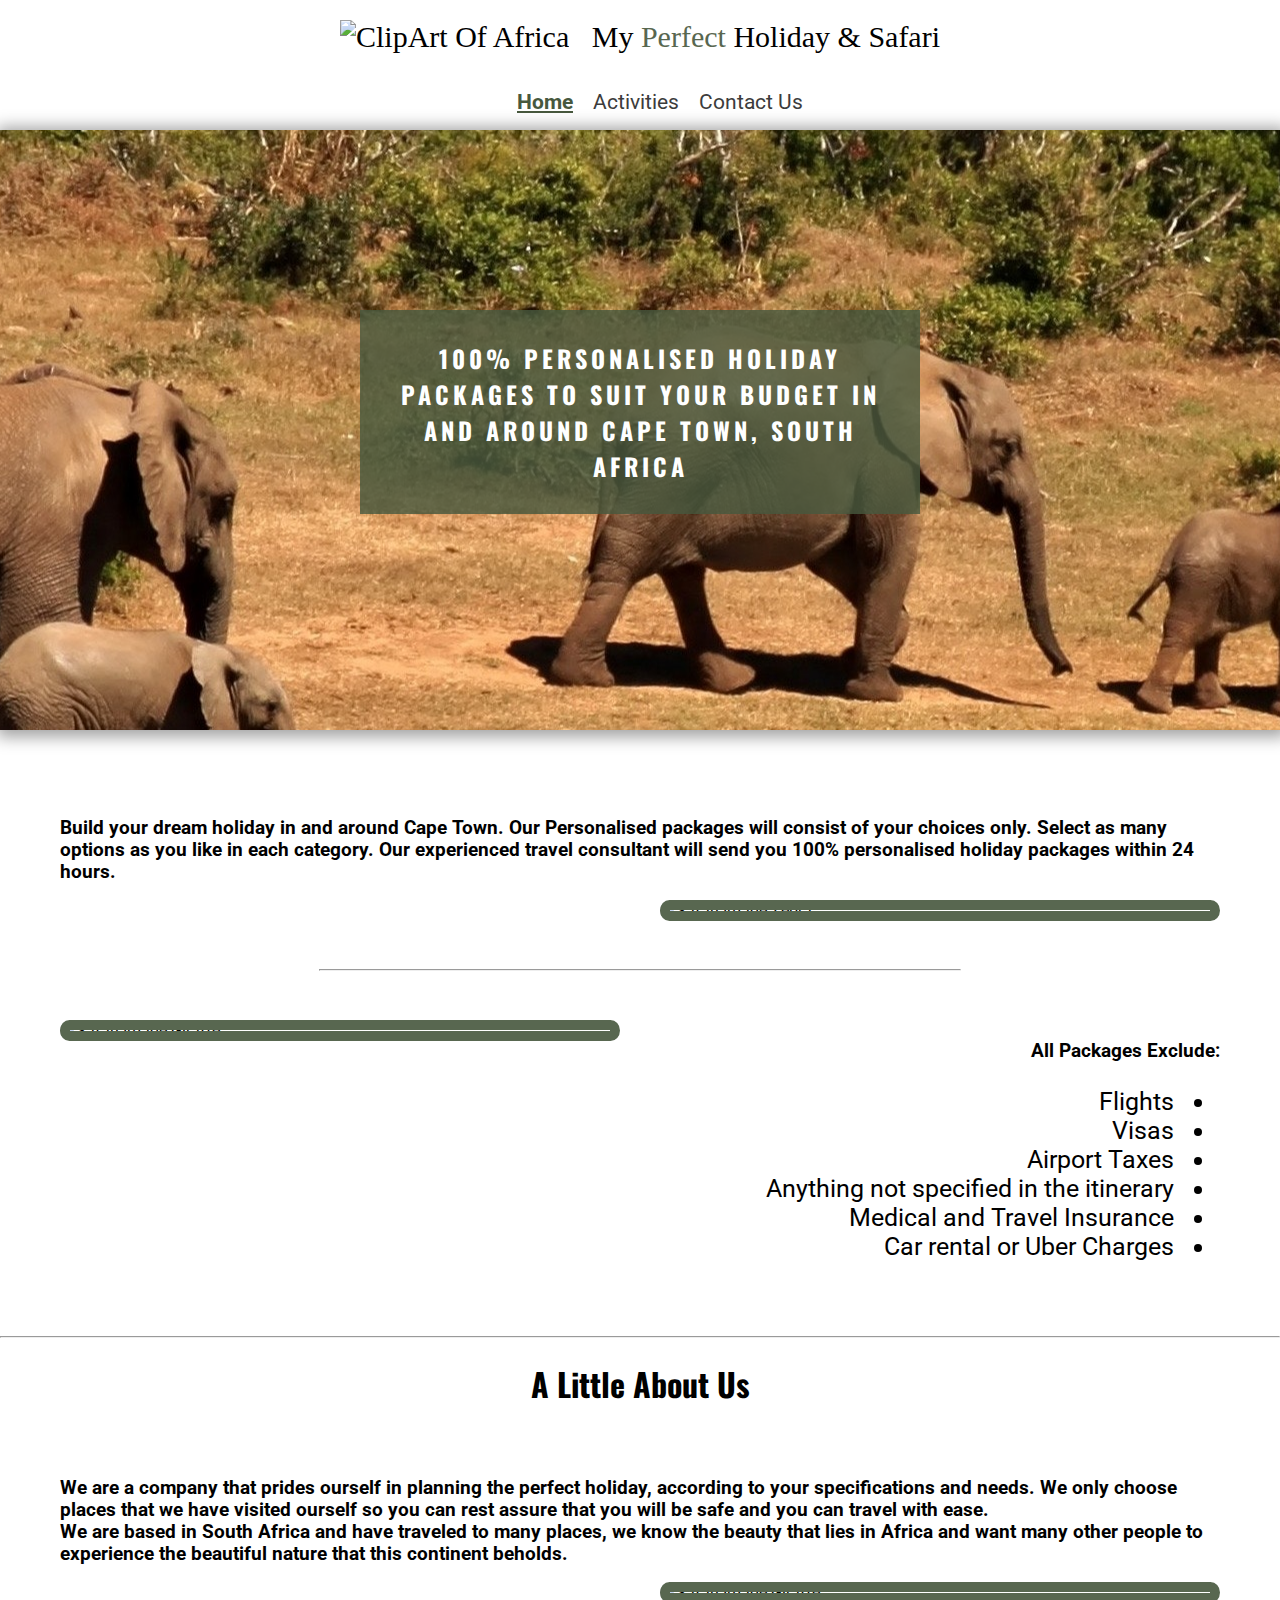
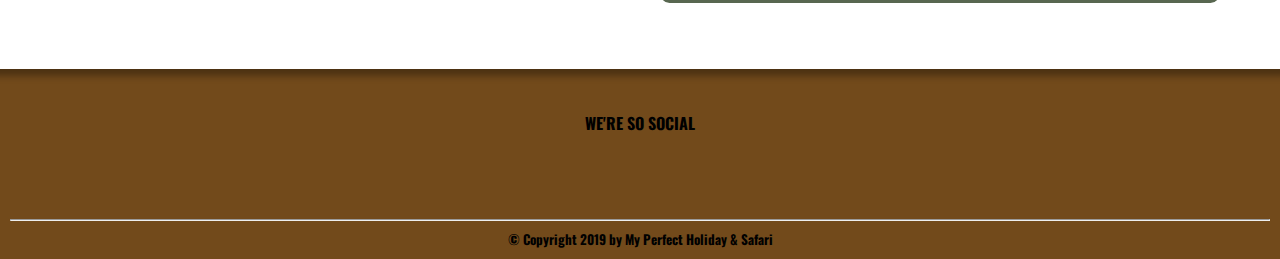
==== commit 57fa6638: "Made code format neater" ====
--- a/index.html
+++ b/index.html
@@ -4,12 +4,12 @@
     <meta charset="UTF-8">
     <meta http-equiv="X-UA-Compatible" content="IE=edge">
     <meta name="viewport" content="width=device-width, initial-scale=1.0">
-    
-    <link href="https://cdn.jsdelivr.net/npm/bootstrap@5.2.0-beta1/dist/css/bootstrap.min.css" rel="stylesheet" integrity="sha384-0evHe/X+R7YkIZDRvuzKMRqM+OrBnVFBL6DOitfPri4tjfHxaWutUpFmBp4vmVor" crossorigin="anonymous">
+    <link href="https://cdn.jsdelivr.net/npm/bootstrap@5.2.0-beta1/dist/css/bootstrap.min.css" rel="stylesheet"
+        integrity="sha384-0evHe/X+R7YkIZDRvuzKMRqM+OrBnVFBL6DOitfPri4tjfHxaWutUpFmBp4vmVor" crossorigin="anonymous">
     <link rel="stylesheet" href="assets/css/styles.css">
-
     <title>My Perfect Holiday & Safari</title>
 </head>
+
 <body>
     <header>
         <!-- Logo -->
@@ -17,7 +17,7 @@
             <div id="logo">
                 <img src="assets/images/africa.svg" alt="ClipArt Of Africa" id="africa-svg">
             </div>
-            &nbsp; 
+            &nbsp;
             <div id="logo-text">
                 <p>My <span>Perfect</span> Holiday & Safari</p>
             </div>
@@ -31,7 +31,6 @@
             </ul>
         </nav>
     </header>
-
     <!-- Top Image -->
     <section id="top-image-outer">
         <div id="top-image"></div>
@@ -39,8 +38,9 @@
             <h2>100% Personalised Holiday packages to suit your budget in and around Cape Town, South Africa</h2>
         </div>
     </section>
-<br>
+    <br>
     <!-- Information Section -->
+    <!-- First Section -->
     <section class="row info-section">
         <div class="col-md-6">
             <h3>
@@ -51,24 +51,22 @@
                 personalised holiday packages within 24 hours.
             </h3>
         </div>
-
         <div class="col-md-6">
-            <img src="assets/images/home-image-1.jpeg" alt="Safari Image Giraffe" class="image-right img-fluid">
+            <img src="assets/images/home-image-1.jpeg" alt="Safari Image Zebra" class="image-right img-fluid">
         </div>
     </section>
-<br>
+    <br>
     <hr class="info-hr">
-
+    <!-- Second Section -->
     <section class="row info-section">
         <div class="col-md-6">
             <img src="assets/images/home-image-2.jpeg" alt="Safari Image Giraffe" class="image-left img-fluid">
         </div>
-        
         <div class="col-md-6">
             <h3 id="list">
                 All Packages Exclude:
             </h3>
-            <ul dir="rtl" style="font-size: 25px;">
+            <ul class="home-ul" dir="rtl">
                 <li>&nbsp;Flights</li>
                 <li>&nbsp;Visas</li>
                 <li>&nbsp;Airport Taxes</li>
@@ -81,27 +79,24 @@
     <hr>
     <section>
         <h1>A Little About Us</h1>
-
+        <!-- Third Section -->
         <section class="row info-section">
             <div class="col-md-6">
                 <h3>
-                    We are a company that prides ourself in planning the perfect holiday, 
-                    according to your specifications and needs. We only choose places that 
-                    we have visited ourself so you can rest assure that you will be safe and you can 
+                    We are a company that prides ourself in planning the perfect holiday,
+                    according to your specifications and needs. We only choose places that
+                    we have visited ourself so you can rest assure that you will be safe and you can
                     travel with ease. <br>
-                    We are based in South Africa and have traveled to many places, 
-                    we know the beauty that lies in Africa and want many other 
-                    people to experience the beautiful nature that this continent beholds. 
+                    We are based in South Africa and have traveled to many places,
+                    we know the beauty that lies in Africa and want many other
+                    people to experience the beautiful nature that this continent beholds.
                 </h3>
             </div>
-            
             <div class="col-md-6">
                 <img src="assets/images/about-us-image-1.jpeg" alt="Safari Image Giraffe" class="image-right img-fluid">
             </div>
         </section>
         <br>
-        <hr class="info-hr">
-        
     </section>
     <button onclick="topFunction()" id="top-button" title="Go to top"><i class="fa-solid fa-circle-up"></i></button>
     <!-- Footer -->
@@ -117,7 +112,6 @@
         <hr>
         <h5>&copy; Copyright 2019 by My Perfect Holiday & Safari</h5>
     </footer>
-    
     <script src="assets/js/script.js"></script>
     <script src="https://kit.fontawesome.com/a8fb30ffb7.js" crossorigin="anonymous"></script>
 </body>
--- a/assets/css/styles.css
+++ b/assets/css/styles.css
@@ -40,6 +40,13 @@
 
 #logo-text p {
     transition: .2s all ease-in-out;
+}
+
+@media only screen and (max-width: 360px)  {
+    
+    #logo-text {
+        font-size: 1rem;
+    }
 }
 
 #logo-text p:hover {
@@ -142,12 +149,18 @@
     position: absolute;
 }
 
+.home-ul {
+    font-size: 25px;
+}
+
 @media only screen and (max-width: 532px)  {
+    
     #cover-text {
         width: 100%;
         text-align: center;
     }
 }
+
 
 /* Home Info section */
 .image-right {
@@ -189,6 +202,17 @@
     left: 0;
 }
 
+@media only screen and (max-width: 460px)  {
+    
+    .info-section {
+        padding: 0;
+        font-size: 100%;
+    }
+    .home-ul {
+        font-size: 100%;
+    }
+}
+
 .card {
     width: 80%;
     height: auto;
@@ -304,6 +328,20 @@
     perspective: 75rem;
 }
 
+#activities-iframe {
+    width: 100%;
+    height: 400px;
+}
+
+@media only screen and (max-width: 425px) {
+    .card-style {
+        width: 100%;
+        margin: 0;
+    }
+    .front, .back {
+        width: 100%;
+    }
+}
 
 /* Conact Us */
 .contact-form label {
@@ -316,17 +354,27 @@
 }
 
 #submit {
-    background-color: rgb(112, 58, 0);
+    background-color: #703a00;
     border: none;
-    border-radius: 10px;
+    border-radius: 20px;
     color: #fff;
-    width: 100%;
+    width: 200px;
+    height: 50px;
+    background-size: 300% 100%;
     transition: .2s all ease-in-out;
 }
 
 #submit:hover {
-    transform: scale(1.02);
-    background-color: rgba(112, 58, 0, 0.657);
+    transition: all .4s ease-in-out;
+    background-position: 100% 0;
+}
+
+#submit:focus {
+    outline: none;
+}
+.submit-color {
+    background: linear-gradient(90deg, #703a00 0%, #1e4808 100%);
+    box-shadow: 0 4px 15px 0 #6e4700;
 }
 
 .contact-list {
@@ -340,7 +388,7 @@
 }
 
 .contact-label {
-    color: rgb(110, 71, 0);
+    color: #6e4700;
     font-weight: 800;
 }
 
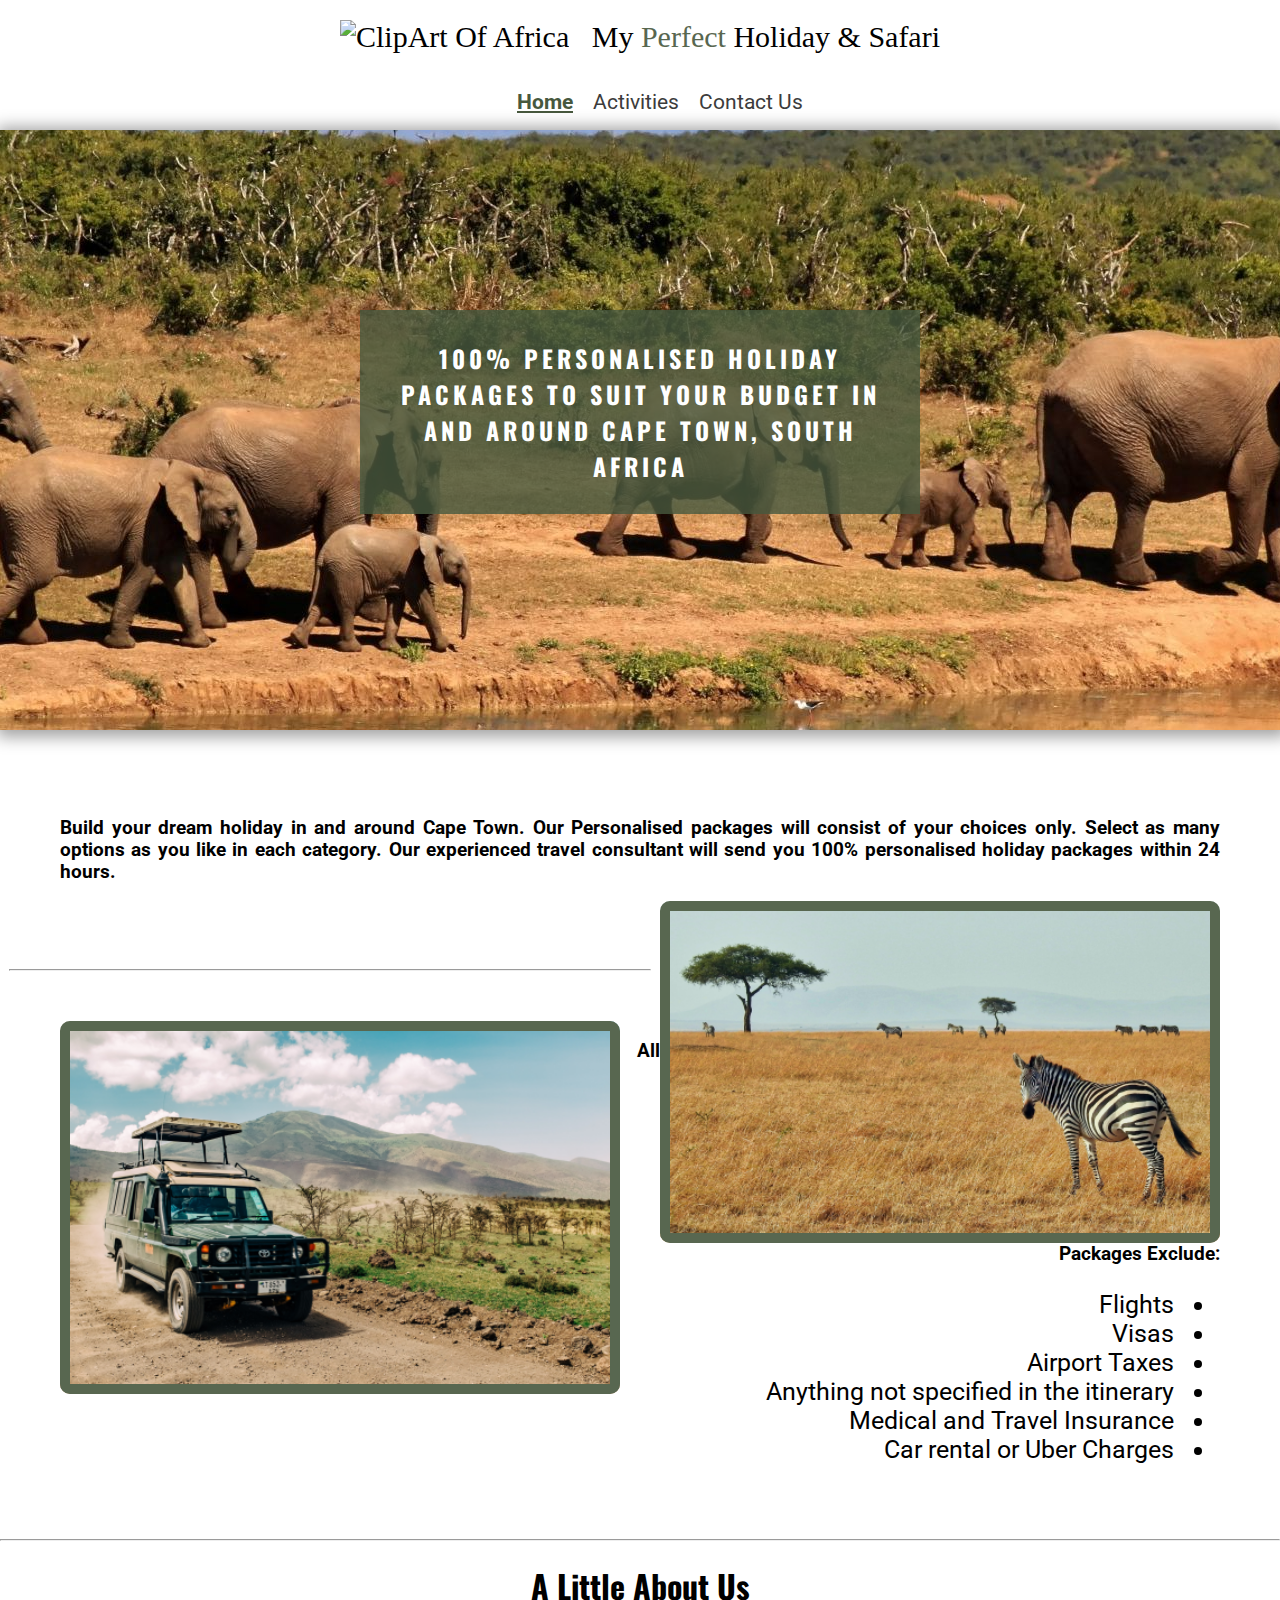
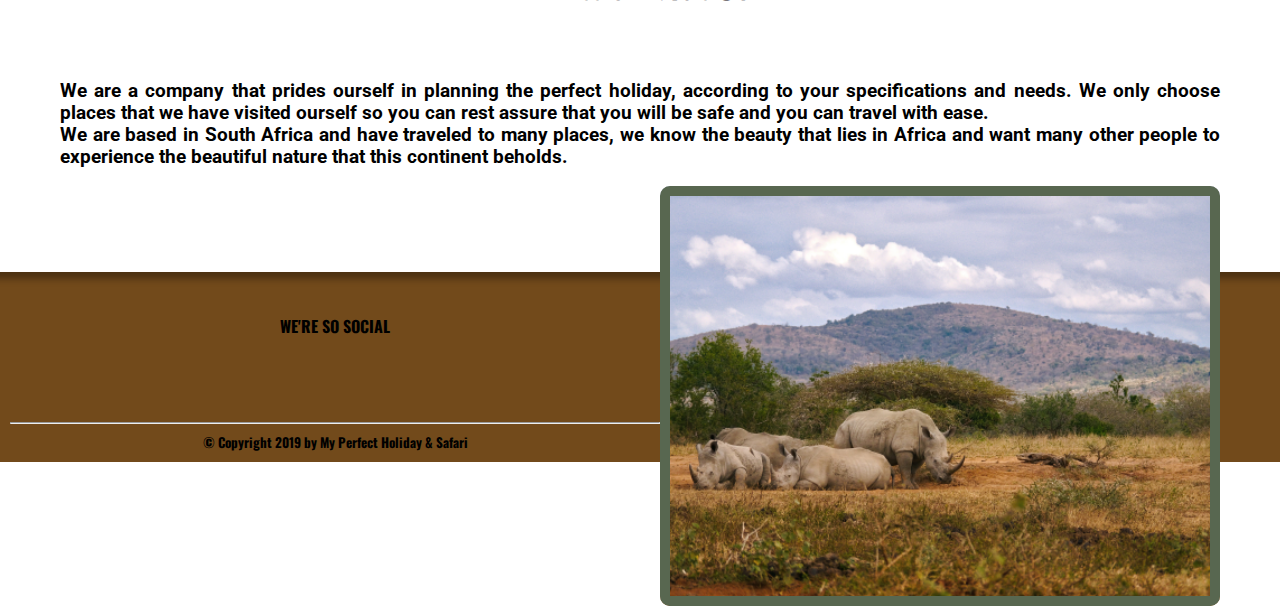
==== commit ba6e2e5c: "Added rel tags to links on home page" ====
--- a/index.html
+++ b/index.html
@@ -9,7 +9,6 @@
     <link rel="stylesheet" href="assets/css/styles.css">
     <title>My Perfect Holiday & Safari</title>
 </head>
-
 <body>
     <header>
         <!-- Logo -->
@@ -42,7 +41,7 @@
     <!-- Information Section -->
     <!-- First Section -->
     <section class="row info-section">
-        <div class="col-md-6">
+        <div class="col-md-6" style="text-align: justify;">
             <h3>
                 Build your dream holiday in and around Cape Town.
                 Our Personalised packages will consist of your choices only.
@@ -52,7 +51,7 @@
             </h3>
         </div>
         <div class="col-md-6">
-            <img src="assets/images/home-image-1.jpeg" alt="Safari Image Zebra" class="image-right img-fluid">
+            <img src="assets/images/home-image-1.png" alt="Safari Image Zebra" class="image-right img-fluid">
         </div>
     </section>
     <br>
@@ -60,13 +59,13 @@
     <!-- Second Section -->
     <section class="row info-section">
         <div class="col-md-6">
-            <img src="assets/images/home-image-2.jpeg" alt="Safari Image Giraffe" class="image-left img-fluid">
+            <img src="assets/images/home-image-2.png" alt="Safari Image Car" class="image-left img-fluid">
         </div>
         <div class="col-md-6">
             <h3 id="list">
                 All Packages Exclude:
             </h3>
-            <ul class="home-ul" dir="rtl">
+            <ul class="home-ul">
                 <li>&nbsp;Flights</li>
                 <li>&nbsp;Visas</li>
                 <li>&nbsp;Airport Taxes</li>
@@ -81,7 +80,7 @@
         <h1>A Little About Us</h1>
         <!-- Third Section -->
         <section class="row info-section">
-            <div class="col-md-6">
+            <div class="col-md-6" style="text-align: justify;">
                 <h3>
                     We are a company that prides ourself in planning the perfect holiday,
                     according to your specifications and needs. We only choose places that
@@ -93,7 +92,7 @@
                 </h3>
             </div>
             <div class="col-md-6">
-                <img src="assets/images/about-us-image-1.jpeg" alt="Safari Image Giraffe" class="image-right img-fluid">
+                <img src="assets/images/about-us-image-1.png" alt="Safari Image Rhino" class="image-right img-fluid">
             </div>
         </section>
         <br>
@@ -104,10 +103,10 @@
     <footer>
         <h4>We're So Social</h4>
         <ul class="social-networks">
-            <li><a href="https://facebook.com" target="_blank"><i class="fa-brands fa-facebook"></i></a></li>
-            <li><a href="https://instagram.com" target="_blank"><i class="fa-brands fa-instagram"></i></a></li>
-            <li><a href="https://twitter.com" target="_blank"><i class="fa-brands fa-twitter"></i></a></li>
-            <li><a href="https://pinterest.com" target="_blank"><i class="fa-brands fa-pinterest-p"></i></a></li>
+            <li><a href="https://facebook.com" target="_blank" rel="Facebook Link"><i class="fa-brands fa-facebook"></i></a></li>
+            <li><a href="https://instagram.com" target="_blank" rel="Instagram Link"><i class="fa-brands fa-instagram"></i></a></li>
+            <li><a href="https://twitter.com" target="_blank" rel="Twitter Link"><i class="fa-brands fa-twitter"></i></a></li>
+            <li><a href="https://pinterest.com" target="_blank" rel="Pinterest Link"><i class="fa-brands fa-pinterest-p"></i></a></li>
         </ul>
         <hr>
         <h5>&copy; Copyright 2019 by My Perfect Holiday & Safari</h5>
@@ -115,5 +114,4 @@
     <script src="assets/js/script.js"></script>
     <script src="https://kit.fontawesome.com/a8fb30ffb7.js" crossorigin="anonymous"></script>
 </body>
-
 </html>--- a/assets/css/styles.css
+++ b/assets/css/styles.css
@@ -113,7 +113,7 @@
 #top-image {
     height: 600px;
     width: 100%;
-    background: url("../images/top-image.jpeg") no-repeat center center;
+    background: url("../images/top-image.jpg") no-repeat center center;
 
     animation-name: zoom-effect;
     animation-duration: 8s;
@@ -151,6 +151,7 @@
 
 .home-ul {
     font-size: 25px;
+    direction: rtl;
 }
 
 @media only screen and (max-width: 532px)  {
@@ -202,6 +203,32 @@
     left: 0;
 }
 
+.card {
+    width: 80%;
+    height: auto;
+}
+
+.info-hr {
+    width: 50%;
+    align-items: center;
+    margin: 0 auto;
+}
+
+ul {
+    list-style-image: url('../images/elephant-icon.svg');
+    font-weight: 400 !important;
+}
+
+#list {
+    font-weight: bold;
+    text-align: right;
+}
+
+section h1 {
+    font-family: 'Oswald', sans serif;
+    text-align: center;
+}
+/* Media Query for the info section on the home Page */
 @media only screen and (max-width: 460px)  {
     
     .info-section {
@@ -209,34 +236,18 @@
         font-size: 100%;
     }
     .home-ul {
-        font-size: 100%;
-    }
-}
-
-.card {
-    width: 80%;
-    height: auto;
-}
-
-.info-hr {
-    width: 50%;
-    align-items: center;
-    margin: 0 auto;
-}
-
-ul {
-    list-style-image: url('../images/elephant-icon.svg');
-    font-weight: 400 !important;
-}
-
-#list {
-    font-weight: bold;
-    text-align: right;
-}
-
-section h1 {
-    font-family: 'Oswald', sans serif;
-    text-align: center;
+        font-size: 20px;
+        direction: ltr;
+    }
+    .image-right {
+        margin-top: 20px;
+    }
+    .image-left {
+        margin-bottom: 20px;
+    }
+    #list {
+        text-align: left;
+    }
 }
 
 /* Activities Page */
@@ -283,7 +294,7 @@
     padding: 2rem;
     border-radius: 4px;
     box-shadow: 0 1rem 2rem rgba(0, 0, 0, .25);
-
+    font-weight: 700;
     font-size: 2rem;
     color: #fff;
     text-transform: uppercase;
@@ -332,11 +343,11 @@
     width: 100%;
     height: 400px;
 }
-
+/* Media Query for Activities Page */
 @media only screen and (max-width: 425px) {
     .card-style {
         width: 100%;
-        margin: 0;
+        margin: 20px 0;
     }
     .front, .back {
         width: 100%;
@@ -441,6 +452,20 @@
   color: #705732a5;
 }
 
+/* Media Query for Contact Page */
+@media only screen and (max-width: 425px) {
+    .button-form {
+        text-align: center;
+    }
+    .contact-details {
+        font-size: x-large;
+        margin-bottom: 20px;
+    }
+    .contact-label {
+        font-size: x-large;
+    }
+}
+
 /* Footer */
 
 .social-networks {
